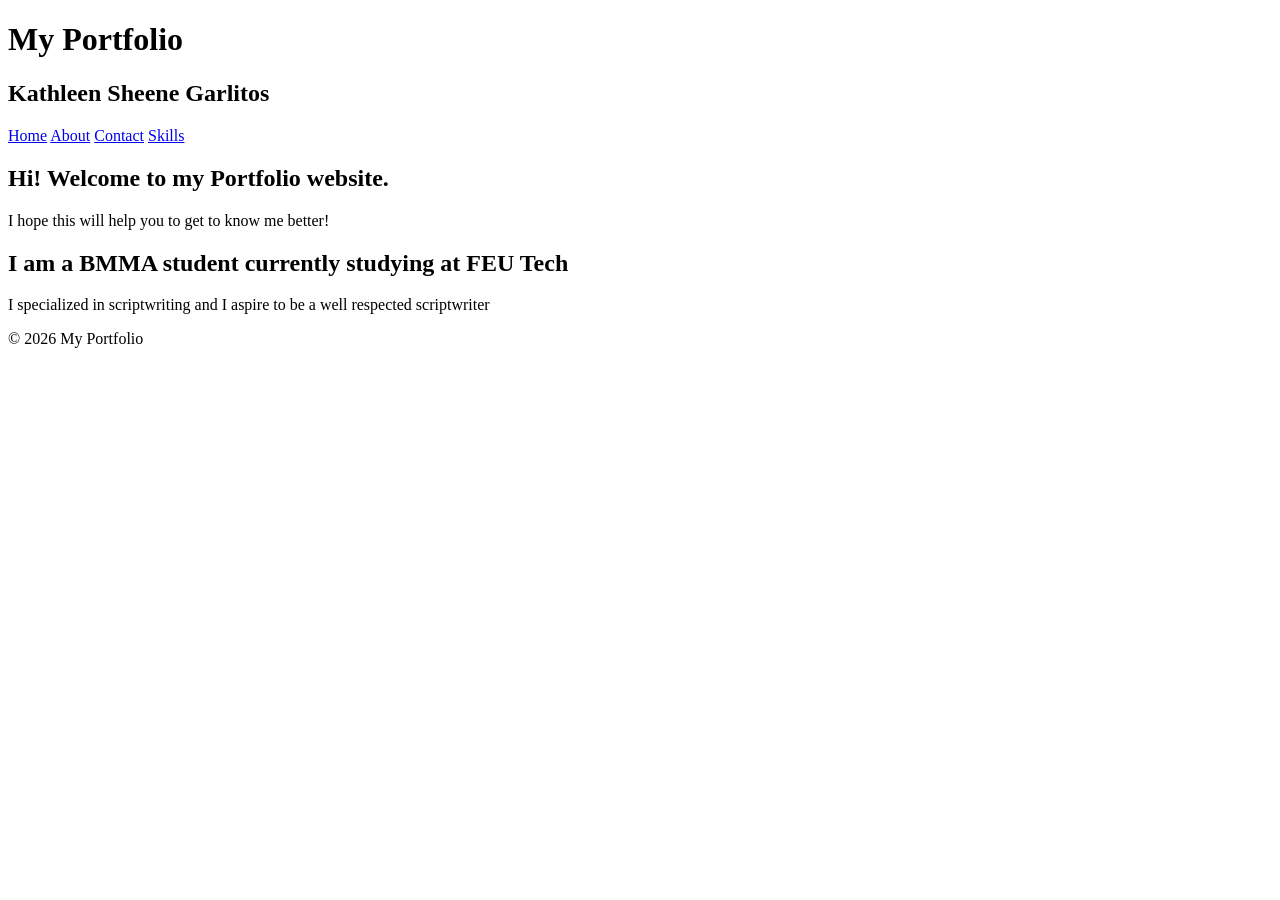
==== index.html @ ef9266a9 "html only" ====
<!DOCTYPE html>
<html lang="en">
<head>
    <meta charset="UTF-8">
    <meta name="viewport" content="width=device-width, initial-scale=1.0">
    <link rel="stylesheet" href="style.css">
    <title>Home</title>
</head>
<body>
    <header>
        <h1>My Portfolio</h1>
        <h2>Kathleen Sheene Garlitos</h2>


        <nav>
            <a href="index.html">Home</a>
            <a href="about.html">About</a>
            <a href="contact.html">Contact</a>
            <a href="skills.html">Skills</a>
        </nav>
    </header>

    <main>
        <section>
            <h2>Hi! Welcome to my Portfolio website.</h2>
            <p>I hope this will help you to get to know me better!</p>
        </section>

        <article>
            <h2>I am a BMMA student currently studying at FEU Tech</h2>
            <p>I specialized in scriptwriting and I aspire to be a well respected scriptwriter</p>
        </article>
    </main>

    <footer>
        <p>&copy; 2026 My Portfolio</p>
    </footer>
</body>
</html>
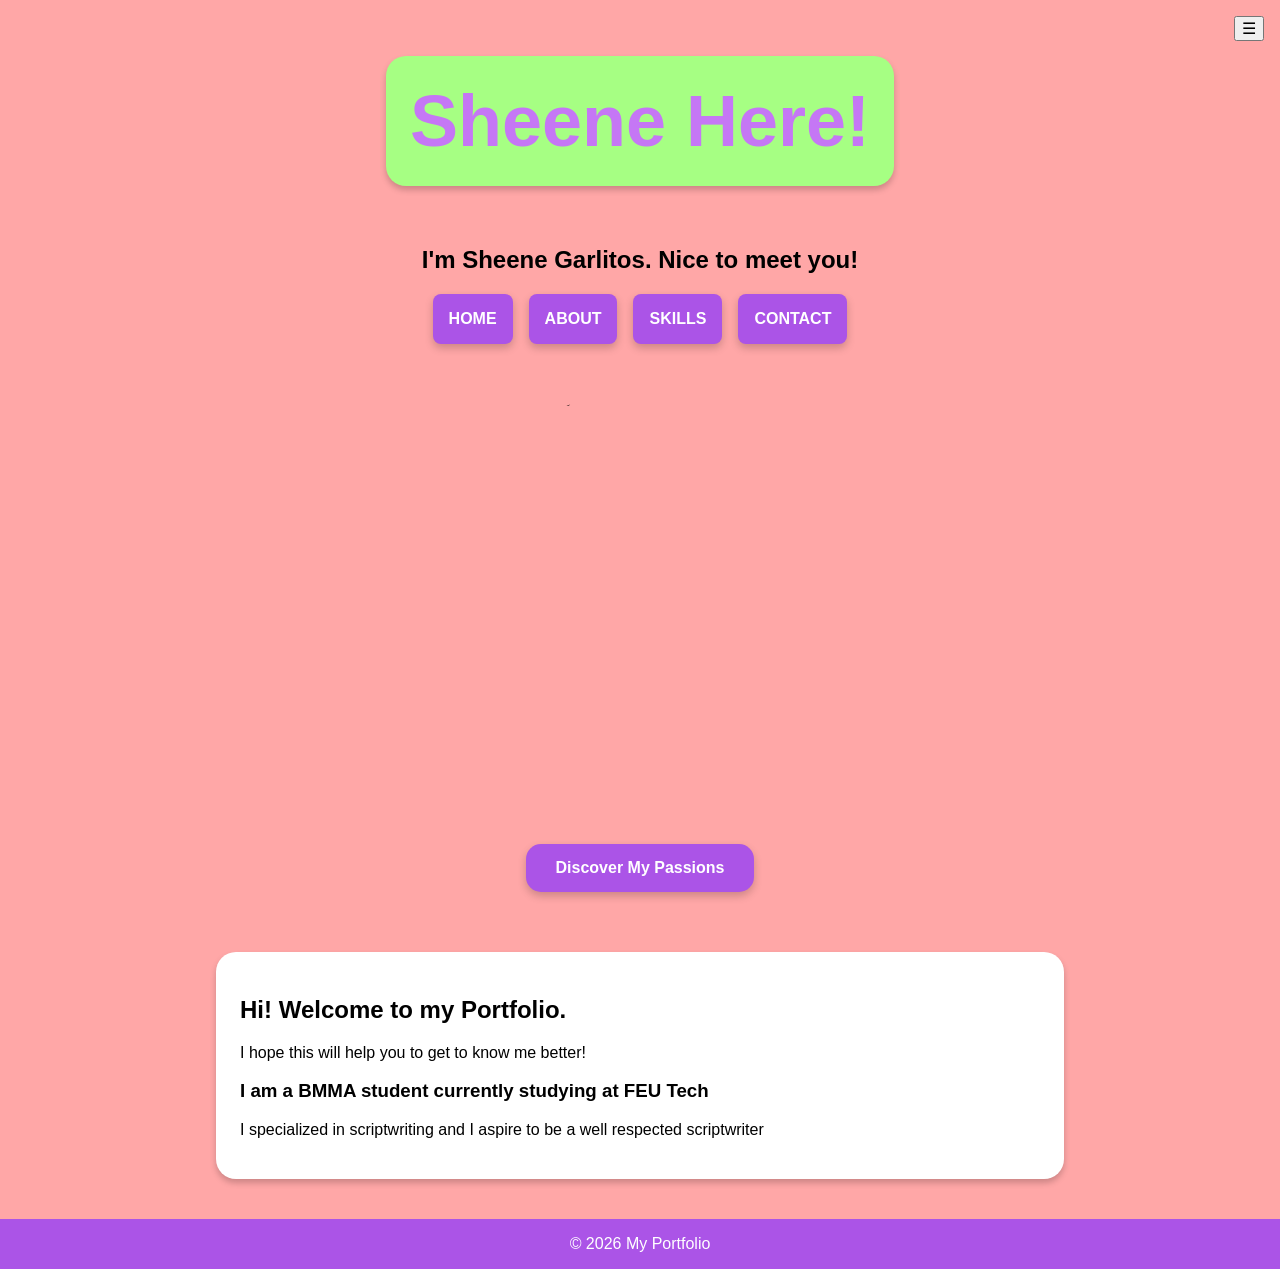
==== commit 2d2c4314: "etoh na may naviagtion toggle na tayuuu" ====
--- a/index.html
+++ b/index.html
@@ -3,37 +3,56 @@
 <head>
     <meta charset="UTF-8">
     <meta name="viewport" content="width=device-width, initial-scale=1.0">
-    <link rel="stylesheet" href="style.css">
-    <title>Home</title>
+    <link rel="stylesheet" href="styles.css">
+    <script src="js/script.js" defer></script>
+    <title>My Webpage</title>
 </head>
 <body>
     <header>
-        <h1>My Portfolio</h1>
-        <h2>Kathleen Sheene Garlitos</h2>
+        <div class="centered-div">
+        <div class="sheene-card">Sheene Here!</div>
+        
+        <h2>I'm <b>Sheene Garlitos</b>. Nice to meet you!</h2>
 
+    <button id="menu-button">☰</button>
 
-        <nav>
-            <a href="index.html">Home</a>
-            <a href="about.html">About</a>
-            <a href="contact.html">Contact</a>
-            <a href="skills.html">Skills</a>
-        </nav>
-    </header>
+    <nav id="main-nav">
+        <a href="index.html">HOME</a>
+        <a href="about.html">ABOUT</a>
+        <a href="skills.html">SKILLS</a>
+        <a href="contact.html">CONTACT</a>
+    </nav>
+    </div>
+</header>
+
+        <img 
+            class="profile-pic"
+            src="sheeka.jpg" 
+            alt="Sheene Garlitos"
+        >
+
+        <a class="button" href="about.html">Discover My Passions</a>
 
     <main>
-        <section>
-            <h2>Hi! Welcome to my Portfolio website.</h2>
+        
+
+        <article class="card">
+            <section>
+            <h2>Hi! Welcome to my Portfolio.</h2>
             <p>I hope this will help you to get to know me better!</p>
-        </section>
-
-        <article>
-            <h2>I am a BMMA student currently studying at FEU Tech</h2>
+            </section>
+            <h3>I am a BMMA student currently studying at FEU Tech</h3>
             <p>I specialized in scriptwriting and I aspire to be a well respected scriptwriter</p>
+            
         </article>
     </main>
+
+    <article class="footer">
 
     <footer>
         <p>&copy; 2026 My Portfolio</p>
     </footer>
+
+    </article>
 </body>
 </html>
--- a/styles.css
+++ b/styles.css
@@ -0,0 +1,177 @@
+:root {
+    --color-background: #ffa7a7;
+    --color-text: #000000;
+    --color-primary: #ab54e7;
+
+    --space-1: 4px;
+    --space-2: 8px;
+    --space-3: 16px;
+    --space-4: 24px;
+    --space-5: 32px;
+    --space-6: 48px;
+
+    --text-small: 13px;
+    --text-body: 16px;
+    --text-subheading: 24px;
+    --text-heading: 48px;
+}
+
+header {
+    position: relative;
+}
+
+#menu-button {
+    position: absolute;
+    top: var(--space-3);
+    right: var(--space-3);
+    z-index: 10;
+}
+
+.profile-pic {
+    object-fit: cover;
+    width: 25rem;
+    height: 25rem;
+    border-radius: 50%;
+    margin: 2rem auto;
+    display: block;
+}
+
+.meet {
+    font-size: var(--text-heading);
+    font-weight: bold;
+    color: #cf6ddc;
+    background-color: #ffffff;
+}
+
+.button {
+    display: block;
+    justify-content: center;
+    flex: none;
+    margin: 20px auto;
+    width: fit-content;
+    padding: 15px 30px;
+    background-color: var(--color-primary);
+    color: white;
+    text-decoration: none;
+    border-radius: 15px;
+    font-weight: bold;
+    box-shadow: 0 4px 8px rgba(0, 0, 0, 0.2);
+}
+
+.button:hover {
+    background-color: #8d35c5;
+}
+
+.button:focus {
+    outline: 3px solid white;
+    outline-offset: 3px;
+}
+
+footer {
+    display: flex;
+    justify-content: center;
+    background-color: var(--color-primary);
+    color: white;
+    text-decoration: none;
+    margin-top: auto;
+    flex direction: column;
+    width: 100%;
+    
+}
+
+.sheene-card {
+    display: flex;
+    color: #c577f5;
+    justify-content: center;
+    font-size: 72px;
+    font-weight: bold;
+    background-color: rgb(166, 255, 131);
+    max-width: 800px;
+    margin: 40px auto;
+    padding: var(--space-4);
+    border-radius: 20px;
+    box-shadow: 0px 4px 6px rgba(0, 0, 0, 0.2);
+}
+
+.card {
+    background-color: white;
+    max-width: 800px;
+    margin: 40px auto;
+    padding: var(--space-4);
+    border-radius: 20px;
+    box-shadow: 0px 4px 6px rgba(0, 0, 0, 0.2);
+}
+
+.centered-div {
+    display: flex;
+    flex-direction: column;
+    align-items: center;
+    justify-content: center;
+    padding: var(--space-3);
+}
+
+nav {
+    display: flex;
+    justify-content: center;
+    gap: var(--space-3);
+}
+
+#main-nav.is-hidden {
+    display: none;
+}
+
+nav a {
+    display: inline-block;
+    padding: var(--space-3);
+    background-color: var(--color-primary);
+    color: white;
+    text-decoration: none;
+    border-radius: 8px;
+    font-weight: bold;
+    box-shadow: 0 4px 8px rgba(0, 0, 0, 0.2);
+}
+
+nav a:focus {
+    outline: 3px solid white;
+    outline-offset: 3px;
+}
+
+nav a:hover {
+   background-color: #8d35c5;
+}
+
+
+body, html {
+    margin: 0;
+    padding: 0;
+    width: 100%;
+    overflow-x: hidden;
+}
+
+html, body {
+    min-width: 400px;
+    min-height: 100%;
+}
+body, input, button {
+    font-size: var(--text-body);
+    font-family: Arial, sans-serif, Noto Color Emoji;
+    color: var(--color-text);
+}
+body {
+    background: var(--color-background);
+    display: flex;
+    flex-direction: column;
+    min-height: 100vh;
+}
+
+main {
+    flex: 1;
+}
+
+.top-section {
+    display: flex;
+    justify-content: space-between;
+    align-items: center;
+    gap: 50px;
+    padding: 25px;
+}
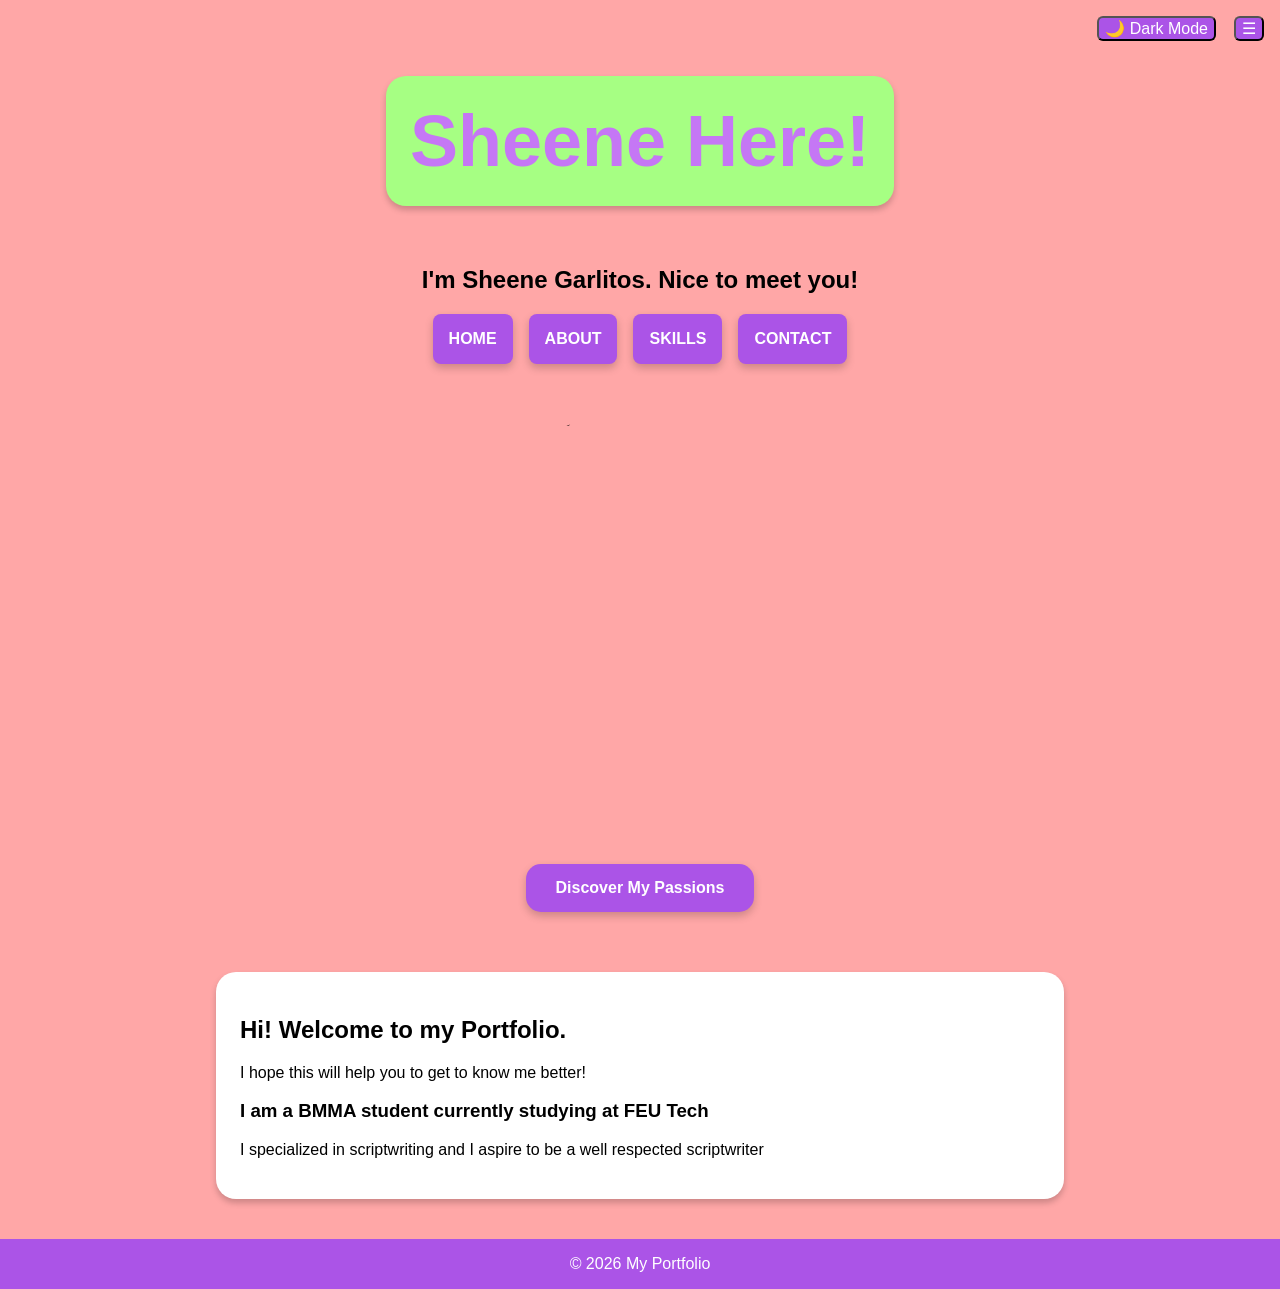
==== commit 5d5e7445: "may dark mode na tayuuuu hehe" ====
--- a/index.html
+++ b/index.html
@@ -15,7 +15,7 @@
         <h2>I'm <b>Sheene Garlitos</b>. Nice to meet you!</h2>
 
     <button id="menu-button">☰</button>
-
+    <button id="theme-button" type="button">🌙 Dark Mode</button>
     <nav id="main-nav">
         <a href="index.html">HOME</a>
         <a href="about.html">ABOUT</a>
--- a/styles.css
+++ b/styles.css
@@ -18,6 +18,7 @@
 
 header {
     position: relative;
+    padding-top: 20px;
 }
 
 #menu-button {
@@ -82,7 +83,9 @@
 .sheene-card {
     display: flex;
     color: #c577f5;
-    justify-content: center;
+    align-items: center;
+    justify-content: center;
+    text-align: center;
     font-size: 72px;
     font-weight: bold;
     background-color: rgb(166, 255, 131);
@@ -140,6 +143,40 @@
    background-color: #8d35c5;
 }
 
+#theme-button {
+    position: absolute;
+    top: var(--space-3);
+    right: 64px;
+    z-index: 10;
+}
+
+#menu-button,
+#theme-button {
+    background-color: var(--color-primary);
+    color: white;
+    border-radius: 6px;
+}
+
+#menu-button:hover,
+#theme-button:hover {
+    background-color: #8d35c5;
+}
+
+body.dark-mode {
+    --color-background:  #a13054;
+    --color-text: #f5f5f5;
+    --color-primary: #7040a8;
+}
+
+body.dark-mode .card {
+    background-color: #2d2d2d;
+    color: #f5f5f5;
+}
+
+body.dark-mode .sheene-card {
+    background-color: #4f8f45;
+    color: #f5f5f5;
+}
 
 body, html {
     margin: 0;
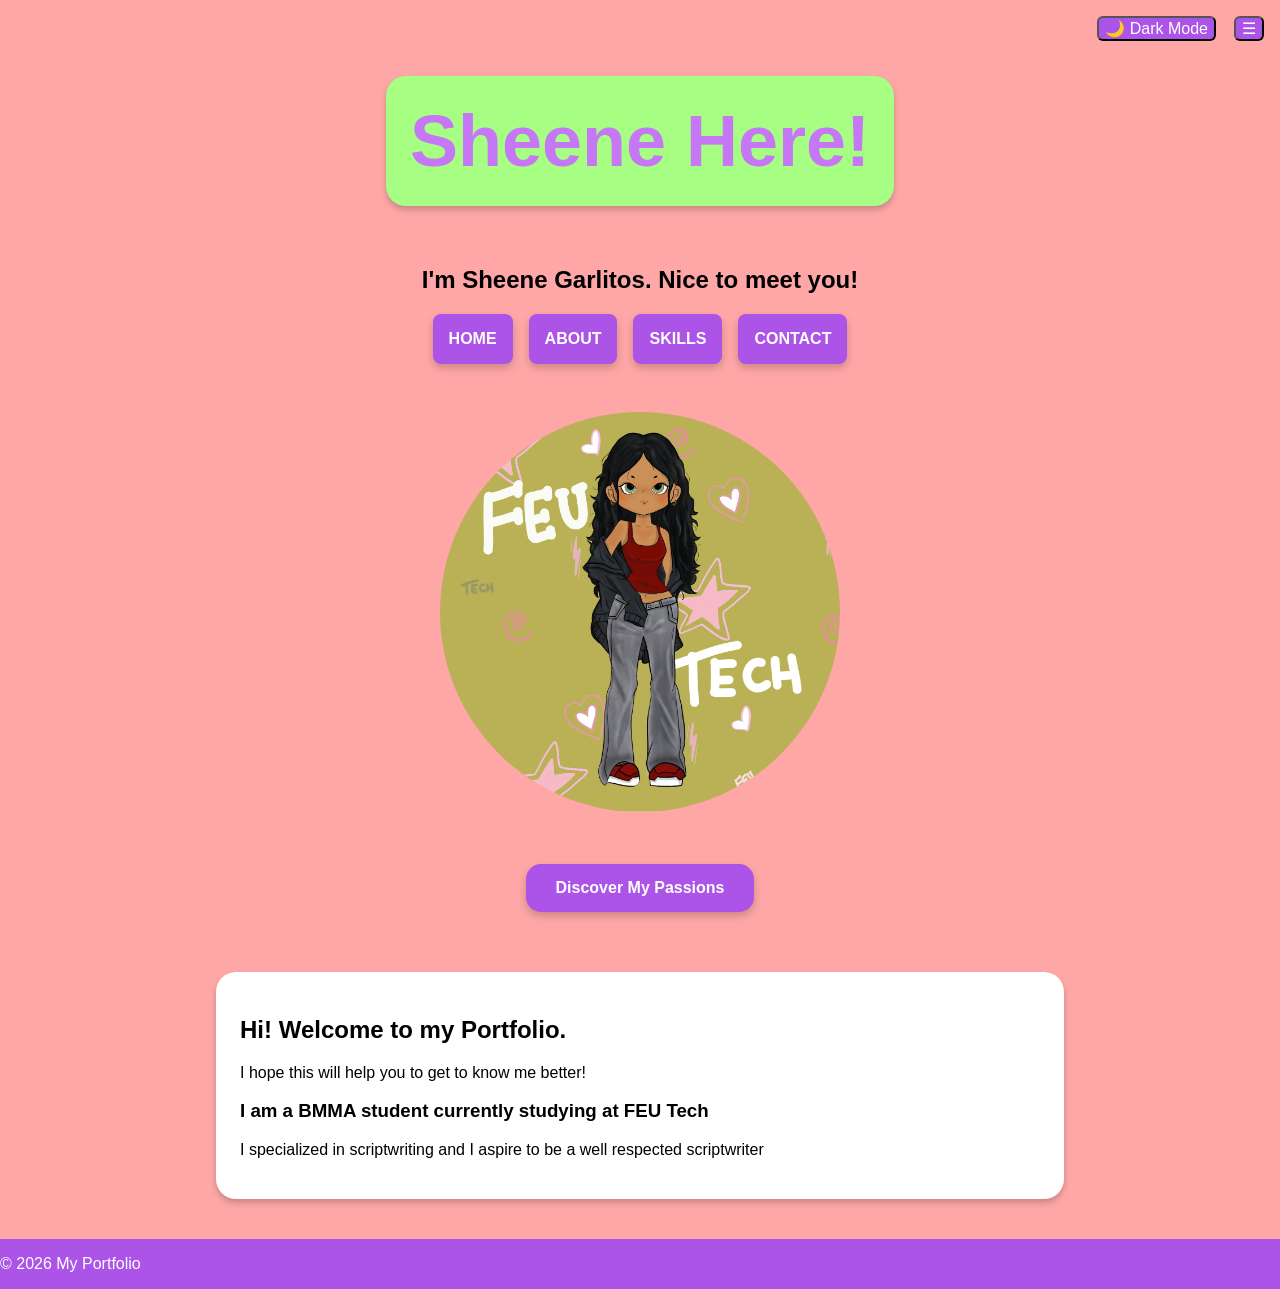
==== commit e5f12368: "step 1 done" ====
--- a/index.html
+++ b/index.html
@@ -3,6 +3,8 @@
 <head>
     <meta charset="UTF-8">
     <meta name="viewport" content="width=device-width, initial-scale=1.0">
+
+    <script src="js/theme-init.js"></script>
     <link rel="stylesheet" href="styles.css">
     <script src="js/script.js" defer></script>
     <title>My Webpage</title>
--- a/styles.css
+++ b/styles.css
@@ -46,8 +46,6 @@
 
 .button {
     display: block;
-    justify-content: center;
-    flex: none;
     margin: 20px auto;
     width: fit-content;
     padding: 15px 30px;
@@ -71,21 +69,19 @@
 footer {
     display: flex;
     justify-content: center;
-    background-color: var(--color-primary);
-    color: white;
-    text-decoration: none;
+    flex-direction: column;
+    background-color: var(--color-primary);
+    color: white;
     margin-top: auto;
-    flex direction: column;
     width: 100%;
-    
 }
 
 .sheene-card {
     display: flex;
-    color: #c577f5;
     align-items: center;
     justify-content: center;
     text-align: center;
+    color: #c577f5;
     font-size: 72px;
     font-weight: bold;
     background-color: rgb(166, 255, 131);
@@ -140,7 +136,49 @@
 }
 
 nav a:hover {
-   background-color: #8d35c5;
+    background-color: #8d35c5;
+}
+
+#skills-container {
+    display: grid;
+    grid-template-columns: repeat(2, minmax(0, 1fr));
+    gap: var(--space-4);
+}
+
+.skill-column {
+    padding: var(--space-3);
+    background-color: #a6ff83;
+    color: black;
+    border-radius: 12px;
+}
+
+.skill-column h3 {
+    text-align: center;
+    color: var(--color-text);
+}
+
+.skill-column p {
+    text-align: center;
+}
+
+html.dark-mode {
+    --color-background: #a13054;
+    --color-text: #f5f5f5;
+    --color-primary: #7040a8;
+}
+
+html.dark-mode .skill-column {
+    background-color: #49304f;
+}
+
+html.dark-mode .card {
+    background-color: #2d2d2d;
+    color: #f5f5f5;
+}
+
+html.dark-mode .sheene-card {
+    background-color: #4f8f45;
+    color: #f5f5f5;
 }
 
 #theme-button {
@@ -162,38 +200,28 @@
     background-color: #8d35c5;
 }
 
-body.dark-mode {
-    --color-background:  #a13054;
-    --color-text: #f5f5f5;
-    --color-primary: #7040a8;
-}
-
-body.dark-mode .card {
-    background-color: #2d2d2d;
-    color: #f5f5f5;
-}
-
-body.dark-mode .sheene-card {
-    background-color: #4f8f45;
-    color: #f5f5f5;
-}
-
-body, html {
+body,
+html {
     margin: 0;
     padding: 0;
     width: 100%;
     overflow-x: hidden;
 }
 
-html, body {
+html,
+body {
     min-width: 400px;
     min-height: 100%;
 }
-body, input, button {
+
+body,
+input,
+button {
     font-size: var(--text-body);
-    font-family: Arial, sans-serif, Noto Color Emoji;
+    font-family: Arial, sans-serif, "Noto Color Emoji";
     color: var(--color-text);
 }
+
 body {
     background: var(--color-background);
     display: flex;
@@ -211,4 +239,71 @@
     align-items: center;
     gap: 50px;
     padding: 25px;
+}
+
+.skills-card {
+    background-color: var(--color-primary);
+    color: white;
+}
+
+.skills-card h2 {
+    color: white;
+    text-align: center;
+}
+
+#contact-form {
+    display: flex;
+    flex-direction: column;
+    gap: var(--space-2);
+}
+
+#contact-form input,
+#contact-form textarea {
+    padding: var(--space-2);
+    border: 1px solid #999;
+    border-radius: 6px;
+}
+
+#contact-form textarea {
+    min-height: 120px;
+    resize: vertical;
+}
+
+#contact-form button {
+    padding: var(--space-2);
+    background-color: var(--color-primary);
+    color: white;
+    border: none;
+    border-radius: 6px;
+    cursor: pointer;
+}
+
+.error-message {
+    color: #c00000;
+    margin: 0;
+}
+
+#success-message {
+    color: green;
+    margin: 0;
+}
+
+@media (max-width: 600px) {
+    #skills-container {
+        grid-template-columns: 1fr;
+    }
+}
+
+html.dark-mode .skill-column,
+html.dark-mode .skill-column h3,
+html.dark-mode .skill-column p {
+    color: white;
+}
+
+html.dark-mode .card:has(#skills-container) {
+    background-color: #49304f;
+}
+
+html.dark-mode #skills-container .skill-column {
+    background-color: #4f8f45;
 }
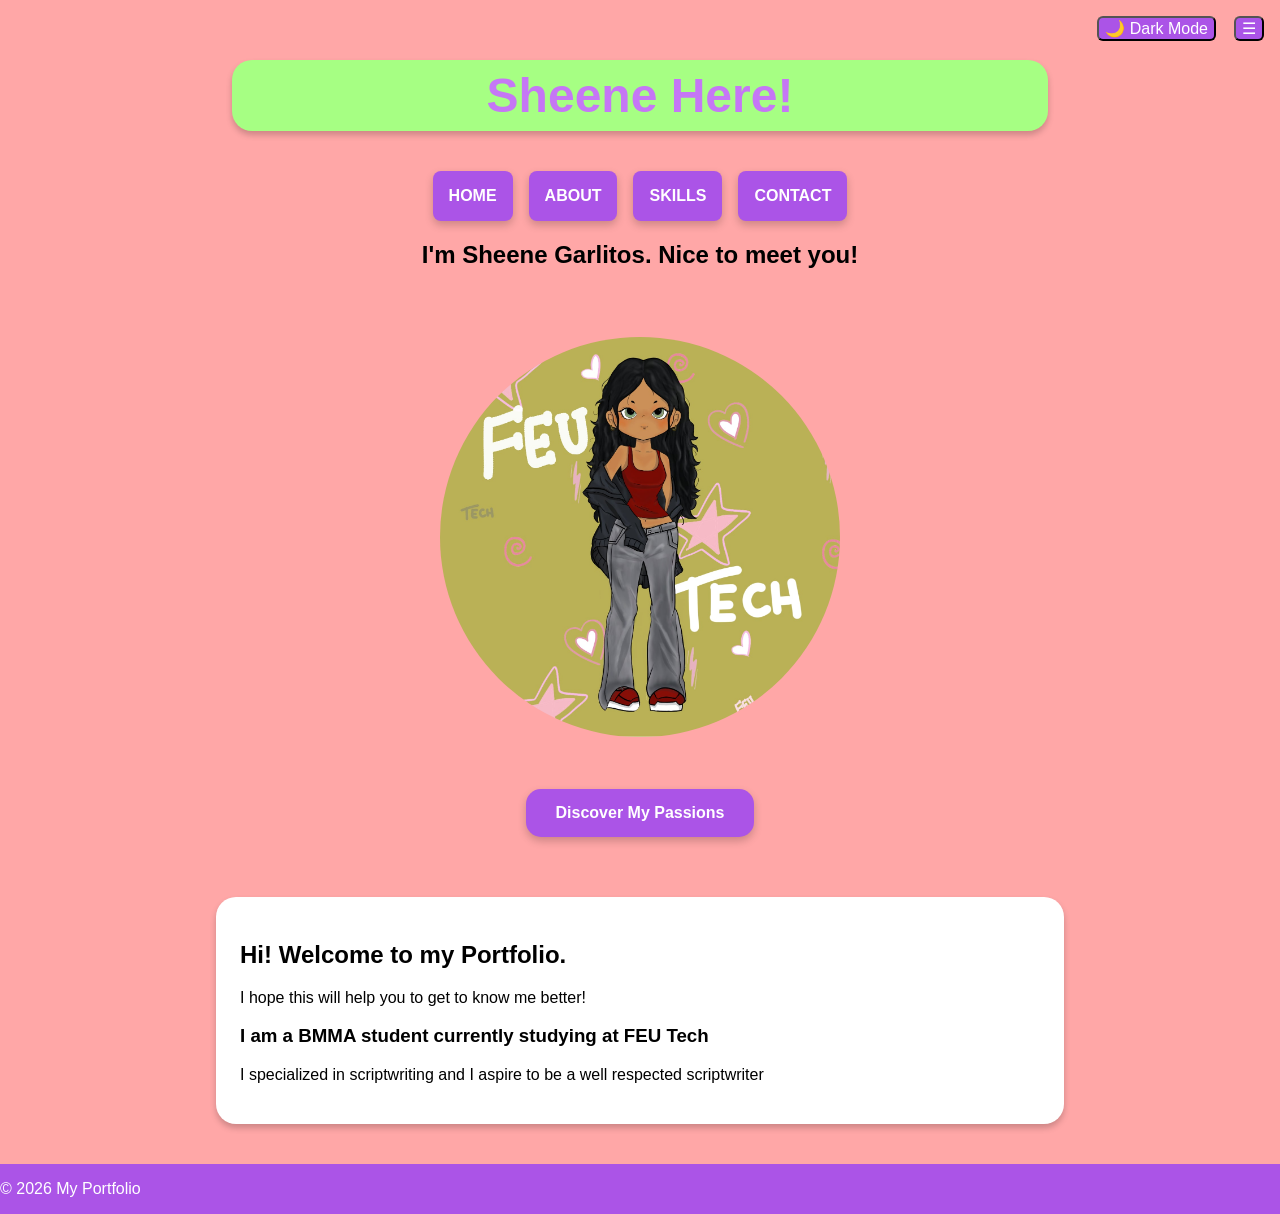
==== commit e07d277d: "Add README and screenshots and other updates" ====
--- a/index.html
+++ b/index.html
@@ -3,18 +3,15 @@
 <head>
     <meta charset="UTF-8">
     <meta name="viewport" content="width=device-width, initial-scale=1.0">
-
     <script src="js/theme-init.js"></script>
     <link rel="stylesheet" href="styles.css">
     <script src="js/script.js" defer></script>
-    <title>My Webpage</title>
+    <title>Sheene Garlitos | Portfolio</title>
 </head>
 <body>
     <header>
         <div class="centered-div">
         <div class="sheene-card">Sheene Here!</div>
-        
-        <h2>I'm <b>Sheene Garlitos</b>. Nice to meet you!</h2>
 
     <button id="menu-button">☰</button>
     <button id="theme-button" type="button">🌙 Dark Mode</button>
@@ -24,6 +21,9 @@
         <a href="skills.html">SKILLS</a>
         <a href="contact.html">CONTACT</a>
     </nav>
+
+    <h2>I'm <b>Sheene Garlitos</b>. Nice to meet you!</h2>
+
     </div>
 </header>
 
--- a/styles.css
+++ b/styles.css
@@ -30,8 +30,8 @@
 
 .profile-pic {
     object-fit: cover;
-    width: 25rem;
-    height: 25rem;
+    width: min(25rem, 90vw);
+height: min(25rem, 90vw);
     border-radius: 50%;
     margin: 2rem auto;
     display: block;
@@ -82,14 +82,16 @@
     justify-content: center;
     text-align: center;
     color: #c577f5;
-    font-size: 72px;
+    font-size: clamp(2rem, 12vw, 3rem);
     font-weight: bold;
     background-color: rgb(166, 255, 131);
+    width: calc(100% - 2rem);
     max-width: 800px;
     margin: 40px auto;
-    padding: var(--space-4);
+    padding: var(--space-2);
     border-radius: 20px;
     box-shadow: 0px 4px 6px rgba(0, 0, 0, 0.2);
+    box-s
 }
 
 .card {
@@ -106,13 +108,17 @@
     flex-direction: column;
     align-items: center;
     justify-content: center;
-    padding: var(--space-3);
+    padding: 0 var(--space-3) var(--space-3);
 }
 
 nav {
     display: flex;
+    flex-wrap: wrap;
     justify-content: center;
     gap: var(--space-3);
+    width: 100%;
+    max-width: 100%;
+    box-sizing: border-box;
 }
 
 #main-nav.is-hidden {
@@ -210,7 +216,6 @@
 
 html,
 body {
-    min-width: 400px;
     min-height: 100%;
 }
 
@@ -292,6 +297,14 @@
     #skills-container {
         grid-template-columns: 1fr;
     }
+
+    nav {
+    gap: var(--space-2);
+}
+
+nav a {
+    padding: var(--space-2);
+}
 }
 
 html.dark-mode .skill-column,
@@ -306,4 +319,10 @@
 
 html.dark-mode #skills-container .skill-column {
     background-color: #4f8f45;
+}
+
+html.dark-mode #contact-form input,
+html.dark-mode #contact-form textarea {
+    color: #000;
+    background-color: #fff;
 }
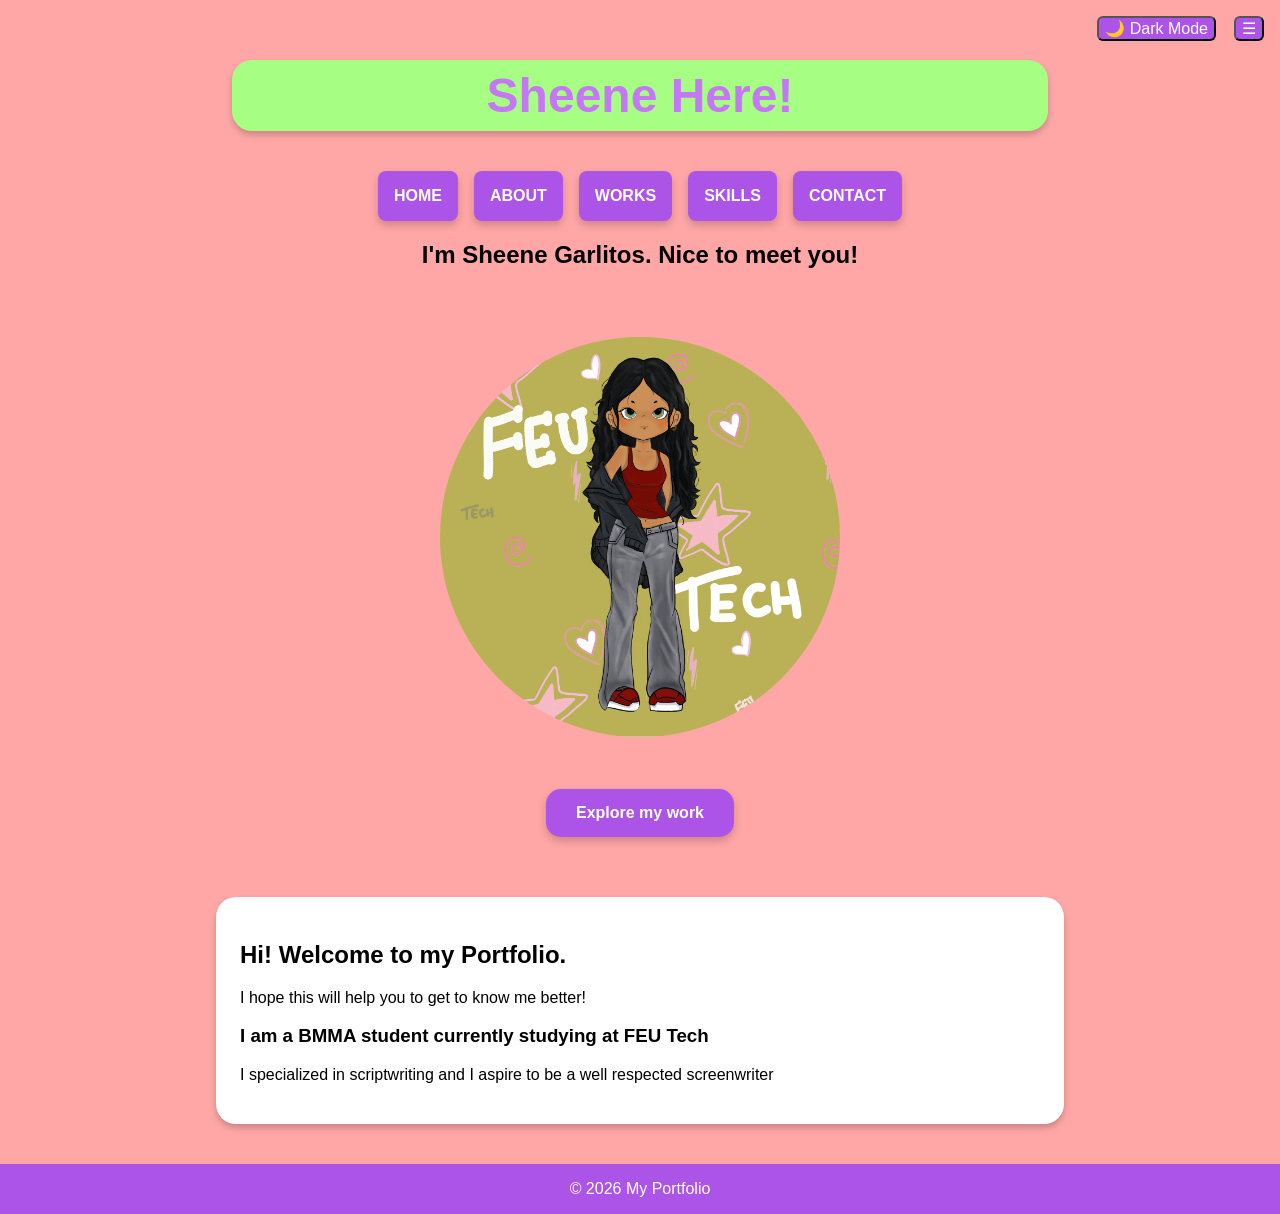
==== commit 825b1558: "Finalize portfolio" ====
--- a/index.html
+++ b/index.html
@@ -4,7 +4,7 @@
     <meta charset="UTF-8">
     <meta name="viewport" content="width=device-width, initial-scale=1.0">
     <script src="js/theme-init.js"></script>
-    <link rel="stylesheet" href="styles.css">
+    <link rel="stylesheet" href="styles.css?v=4">
     <script src="js/script.js" defer></script>
     <title>Sheene Garlitos | Portfolio</title>
 </head>
@@ -15,12 +15,13 @@
 
     <button id="menu-button">☰</button>
     <button id="theme-button" type="button">🌙 Dark Mode</button>
-    <nav id="main-nav">
-        <a href="index.html">HOME</a>
-        <a href="about.html">ABOUT</a>
-        <a href="skills.html">SKILLS</a>
-        <a href="contact.html">CONTACT</a>
-    </nav>
+        <nav id="main-nav">
+            <a href="index.html">HOME</a>
+            <a href="about.html">ABOUT</a>
+            <a href="works.html?v=3">WORKS</a>
+            <a href="skills.html">SKILLS</a>
+            <a href="contact.html">CONTACT</a>
+        </nav>
 
     <h2>I'm <b>Sheene Garlitos</b>. Nice to meet you!</h2>
 
@@ -33,7 +34,7 @@
             alt="Sheene Garlitos"
         >
 
-        <a class="button" href="about.html">Discover My Passions</a>
+        <a class="button" href="works.html">Explore my work</a>
 
     <main>
         
@@ -44,7 +45,7 @@
             <p>I hope this will help you to get to know me better!</p>
             </section>
             <h3>I am a BMMA student currently studying at FEU Tech</h3>
-            <p>I specialized in scriptwriting and I aspire to be a well respected scriptwriter</p>
+            <p>I specialized in scriptwriting and I aspire to be a well respected screenwriter</p>
             
         </article>
     </main>
--- a/styles.css
+++ b/styles.css
@@ -2,6 +2,8 @@
     --color-background: #ffa7a7;
     --color-text: #000000;
     --color-primary: #ab54e7;
+    --color-light-green: #a6ff83;
+    --color-dark-purple: #7040a8;
 
     --space-1: 4px;
     --space-2: 8px;
@@ -16,49 +18,147 @@
     --text-heading: 48px;
 }
 
+html,
+body {
+    width: 100%;
+    min-height: 100%;
+    margin: 0;
+    padding: 0;
+    overflow-x: hidden;
+}
+
+body,
+input,
+button {
+    color: var(--color-text);
+    font-family: Arial, sans-serif, "Noto Color Emoji";
+    font-size: var(--text-body);
+}
+
+body {
+    display: flex;
+    min-height: 100vh;
+    flex-direction: column;
+    background: var(--color-background);
+}
+
+main {
+    flex: 1;
+}
+
 header {
     position: relative;
     padding-top: 20px;
 }
 
-#menu-button {
+.centered-div {
+    display: flex;
+    flex-direction: column;
+    align-items: center;
+    justify-content: center;
+    padding: 0 var(--space-3) var(--space-3);
+}
+
+.sheene-card {
+    display: flex;
+    width: calc(100% - 2rem);
+    max-width: 800px;
+    align-items: center;
+    justify-content: center;
+    margin: 40px auto;
+    padding: var(--space-2);
+    border-radius: 20px;
+    background-color: var(--color-light-green);
+    box-shadow: 0 4px 6px rgba(0, 0, 0, 0.2);
+    color: #c577f5;
+    font-size: clamp(2rem, 12vw, 3rem);
+    font-weight: bold;
+    text-align: center;
+}
+
+#menu-button,
+#theme-button {
     position: absolute;
     top: var(--space-3);
+    z-index: 10;
+    border-radius: 6px;
+    background-color: var(--color-primary);
+    color: white;
+}
+
+#menu-button {
     right: var(--space-3);
-    z-index: 10;
+}
+
+#theme-button {
+    right: 64px;
+}
+
+nav {
+    display: flex;
+    width: 100%;
+    max-width: 100%;
+    flex-wrap: wrap;
+    justify-content: center;
+    gap: var(--space-3);
+    box-sizing: border-box;
+}
+
+#main-nav.is-hidden {
+    display: none;
+}
+
+nav a {
+    display: inline-block;
+    padding: var(--space-3);
+    border-radius: 8px;
+    background-color: var(--color-primary);
+    box-shadow: 0 4px 8px rgba(0, 0, 0, 0.2);
+    color: white;
+    font-weight: bold;
+    text-decoration: none;
+}
+
+#menu-button:hover,
+#theme-button:hover,
+nav a:hover,
+.button:hover,
+.category-button:hover {
+    background-color: #8d35c5;
+}
+
+nav a:focus {
+    outline: 3px solid white;
+    outline-offset: 3px;
 }
 
 .profile-pic {
+    display: block;
+    width: min(25rem, 90vw);
+    height: min(25rem, 90vw);
+    margin: 2rem auto;
+    border-radius: 50%;
     object-fit: cover;
-    width: min(25rem, 90vw);
-height: min(25rem, 90vw);
-    border-radius: 50%;
-    margin: 2rem auto;
-    display: block;
 }
 
 .meet {
+    background-color: white;
+    color: #cf6ddc;
     font-size: var(--text-heading);
     font-weight: bold;
-    color: #cf6ddc;
-    background-color: #ffffff;
 }
 
 .button {
     display: block;
+    width: fit-content;
     margin: 20px auto;
-    width: fit-content;
     padding: 15px 30px;
-    background-color: var(--color-primary);
-    color: white;
+    border-radius: 15px;
+    background-color: var(--color-primary);
+    box-shadow: 0 4px 8px rgba(0, 0, 0, 0.2);
+    color: white;
+    font-weight: bold;
     text-decoration: none;
-    border-radius: 15px;
-    font-weight: bold;
-    box-shadow: 0 4px 8px rgba(0, 0, 0, 0.2);
-}
-
-.button:hover {
-    background-color: #8d35c5;
 }
 
 .button:focus {
@@ -66,83 +166,31 @@
     outline-offset: 3px;
 }
 
-footer {
-    display: flex;
-    justify-content: center;
-    flex-direction: column;
-    background-color: var(--color-primary);
-    color: white;
-    margin-top: auto;
-    width: 100%;
-}
-
-.sheene-card {
-    display: flex;
-    align-items: center;
-    justify-content: center;
-    text-align: center;
-    color: #c577f5;
-    font-size: clamp(2rem, 12vw, 3rem);
-    font-weight: bold;
-    background-color: rgb(166, 255, 131);
-    width: calc(100% - 2rem);
-    max-width: 800px;
-    margin: 40px auto;
-    padding: var(--space-2);
-    border-radius: 20px;
-    box-shadow: 0px 4px 6px rgba(0, 0, 0, 0.2);
-    box-s
-}
-
 .card {
-    background-color: white;
     max-width: 800px;
     margin: 40px auto;
     padding: var(--space-4);
     border-radius: 20px;
-    box-shadow: 0px 4px 6px rgba(0, 0, 0, 0.2);
-}
-
-.centered-div {
-    display: flex;
-    flex-direction: column;
+    background-color: white;
+    box-shadow: 0 4px 6px rgba(0, 0, 0, 0.2);
+}
+
+.top-section {
+    display: flex;
     align-items: center;
-    justify-content: center;
-    padding: 0 var(--space-3) var(--space-3);
-}
-
-nav {
-    display: flex;
-    flex-wrap: wrap;
-    justify-content: center;
-    gap: var(--space-3);
-    width: 100%;
-    max-width: 100%;
-    box-sizing: border-box;
-}
-
-#main-nav.is-hidden {
-    display: none;
-}
-
-nav a {
-    display: inline-block;
-    padding: var(--space-3);
-    background-color: var(--color-primary);
-    color: white;
-    text-decoration: none;
-    border-radius: 8px;
-    font-weight: bold;
-    box-shadow: 0 4px 8px rgba(0, 0, 0, 0.2);
-}
-
-nav a:focus {
-    outline: 3px solid white;
-    outline-offset: 3px;
-}
-
-nav a:hover {
-    background-color: #8d35c5;
+    justify-content: space-between;
+    gap: 50px;
+    padding: 25px;
+}
+
+.skills-card {
+    background-color: var(--color-primary);
+    color: white;
+}
+
+.skills-card h2 {
+    color: white;
+    text-align: center;
 }
 
 #skills-container {
@@ -153,107 +201,18 @@
 
 .skill-column {
     padding: var(--space-3);
-    background-color: #a6ff83;
+    border-radius: 12px;
+    background-color: var(--color-light-green);
     color: black;
-    border-radius: 12px;
-}
-
-.skill-column h3 {
-    text-align: center;
-    color: var(--color-text);
-}
-
+}
+
+.skill-column h3,
 .skill-column p {
     text-align: center;
 }
 
-html.dark-mode {
-    --color-background: #a13054;
-    --color-text: #f5f5f5;
-    --color-primary: #7040a8;
-}
-
-html.dark-mode .skill-column {
-    background-color: #49304f;
-}
-
-html.dark-mode .card {
-    background-color: #2d2d2d;
-    color: #f5f5f5;
-}
-
-html.dark-mode .sheene-card {
-    background-color: #4f8f45;
-    color: #f5f5f5;
-}
-
-#theme-button {
-    position: absolute;
-    top: var(--space-3);
-    right: 64px;
-    z-index: 10;
-}
-
-#menu-button,
-#theme-button {
-    background-color: var(--color-primary);
-    color: white;
-    border-radius: 6px;
-}
-
-#menu-button:hover,
-#theme-button:hover {
-    background-color: #8d35c5;
-}
-
-body,
-html {
-    margin: 0;
-    padding: 0;
-    width: 100%;
-    overflow-x: hidden;
-}
-
-html,
-body {
-    min-height: 100%;
-}
-
-body,
-input,
-button {
-    font-size: var(--text-body);
-    font-family: Arial, sans-serif, "Noto Color Emoji";
+.skill-column h3 {
     color: var(--color-text);
-}
-
-body {
-    background: var(--color-background);
-    display: flex;
-    flex-direction: column;
-    min-height: 100vh;
-}
-
-main {
-    flex: 1;
-}
-
-.top-section {
-    display: flex;
-    justify-content: space-between;
-    align-items: center;
-    gap: 50px;
-    padding: 25px;
-}
-
-.skills-card {
-    background-color: var(--color-primary);
-    color: white;
-}
-
-.skills-card h2 {
-    color: white;
-    text-align: center;
 }
 
 #contact-form {
@@ -276,53 +235,269 @@
 
 #contact-form button {
     padding: var(--space-2);
-    background-color: var(--color-primary);
-    color: white;
     border: none;
     border-radius: 6px;
+    background-color: var(--color-primary);
+    color: white;
     cursor: pointer;
 }
 
 .error-message {
+    margin: 0;
     color: #c00000;
+}
+
+#success-message {
     margin: 0;
-}
-
-#success-message {
     color: green;
-    margin: 0;
-}
-
-@media (max-width: 600px) {
+}
+
+footer {
+    display: flex;
+    width: 100%;
+    align-items: center;
+    justify-content: center;
+    margin-top: auto;
+    background-color: var(--color-primary);
+    color: white;
+    text-align: center;
+}
+
+footer p {
+    width: 100%;
+    margin: var(--space-3);
+}
+
+.portfolio-layout {
+    display: grid;
+    width: 100%;
+    max-width: 1200px;
+    grid-template-columns: minmax(180px, 250px) minmax(0, 1fr);
+    gap: var(--space-5);
+    box-sizing: border-box;
+    margin: var(--space-5) auto;
+    padding: 0 var(--space-3);
+}
+
+.category-list {
+    position: sticky;
+    top: 20px;
+    display: flex;
+    min-width: 0;
+    flex-direction: column;
+    align-self: start;
+    gap: var(--space-3);
+    padding-right: var(--space-4);
+    border-right: 2px solid var(--color-primary);
+}
+
+.category-button {
+    width: 100%;
+    box-sizing: border-box;
+    padding: var(--space-3);
+    border: none;
+    border-radius: 10px;
+    background-color: var(--color-primary);
+    color: white;
+    font: inherit;
+    font-weight: bold;
+    cursor: pointer;
+}
+
+.category-button:focus-visible {
+    outline: 3px solid var(--color-text);
+    outline-offset: 3px;
+}
+
+.work-display {
+    min-width: 0;
+    padding: 0;
+    background: transparent;
+    color: var(--color-text);
+}
+
+.work-display[hidden] {
+    display: none;
+}
+
+.category-description {
+    margin: 0 0 var(--space-4);
+    padding: var(--space-3);
+    border-radius: 10px;
+    background-color: var(--color-light-green);
+    color: var(--color-dark-purple);
+    font-size: var(--text-body);
+    font-weight: bold;
+    text-align: center;
+}
+
+.default-work-image {
+    display: block;
+    width: min(100%, 500px);
+    max-height: 500px;
+    margin: 0 auto;
+    border-radius: 12px;
+    object-fit: contain;
+}
+
+.artwork-grid {
+    display: grid;
+    grid-template-columns: repeat(auto-fit, minmax(min(180px, 100%), 1fr));
+    gap: var(--space-4);
+}
+
+.artwork-grid img,
+.artwork-grid video {
+    display: block;
+    width: 100%;
+    max-height: 400px;
+    border-radius: 12px;
+    object-fit: contain;
+}
+
+.digital-grid,
+.written-grid {
+    grid-template-columns: repeat(2, minmax(0, 1fr));
+}
+
+.wide-story {
+    grid-column: 1 / -1;
+}
+
+.films-grid {
+    grid-template-columns: 1fr;
+}
+
+.centered-film {
+    justify-self: center;
+}
+
+.about-card {
+    display: flex;
+    align-items: center;
+    gap: var(--space-5);
+}
+
+.about-pic {
+    width: min(35%, 280px);
+    aspect-ratio: 1;
+    flex-shrink: 0;
+    border-radius: 50%;
+    object-fit: cover;
+}
+
+.about-intro {
+    flex: 1;
+}
+
+html.dark-mode {
+    --color-background: #a13054;
+    --color-text: #f5f5f5;
+    --color-primary: #7040a8;
+}
+
+html.dark-mode .card {
+    background-color: #2d2d2d;
+    color: #f5f5f5;
+}
+
+html.dark-mode .sheene-card {
+    background-color: var(--color-light-green);
+    color: var(--color-dark-purple);
+}
+
+html.dark-mode .skill-column {
+    background-color: #4f8f45;
+    color: white;
+}
+
+html.dark-mode .skill-column h3,
+html.dark-mode .skill-column p {
+    color: white;
+}
+
+html.dark-mode .card:has(#skills-container) {
+    background-color: #49304f;
+}
+
+html.dark-mode #contact-form input,
+html.dark-mode #contact-form textarea {
+    background-color: white;
+    color: black;
+}
+
+@media (max-width: 650px) {
     #skills-container {
         grid-template-columns: 1fr;
     }
 
     nav {
-    gap: var(--space-2);
-}
-
-nav a {
-    padding: var(--space-2);
-}
-}
-
-html.dark-mode .skill-column,
-html.dark-mode .skill-column h3,
-html.dark-mode .skill-column p {
-    color: white;
-}
-
-html.dark-mode .card:has(#skills-container) {
-    background-color: #49304f;
-}
-
-html.dark-mode #skills-container .skill-column {
-    background-color: #4f8f45;
-}
-
-html.dark-mode #contact-form input,
-html.dark-mode #contact-form textarea {
-    color: #000;
-    background-color: #fff;
+        gap: var(--space-2);
+    }
+
+    nav a {
+        padding: var(--space-2);
+    }
+
+    #main-nav {
+        display: flex;
+        max-width: min(100%, 250px);
+        flex-wrap: wrap;
+        justify-content: center;
+        gap: var(--space-2);
+        margin-inline: auto;
+    }
+
+    .portfolio-layout {
+        grid-template-columns: minmax(0, 1fr);
+        gap: var(--space-3);
+        margin: var(--space-3) auto;
+    }
+
+    .category-list {
+        display: grid;
+        grid-template-columns: repeat(2, minmax(0, 1fr));
+        padding: 0 0 var(--space-3);
+        border-right: 0;
+        border-bottom: 2px solid var(--color-primary);
+    }
+}
+
+@media (max-width: 600px) {
+    .about-card {
+        flex-direction: column;
+        text-align: center;
+    }
+
+    .about-pic {
+        width: min(70%, 280px);
+    }
+}
+
+@media (max-width: 400px) {
+    #main-nav {
+        column-gap: 4px;
+    }
+
+    #main-nav a {
+        padding: var(--space-2) 6px;
+        font-size: 14px;
+    }
+}
+
+.about-card > .about-pic {
+    width: 280px;
+    height: 280px;
+    max-width: 100%;
+    flex: 0 0 280px;
+    border-radius: 50%;
+    object-fit: cover;
+}
+
+@media (max-width: 600px) {
+    .about-card > .about-pic {
+        width: min(70vw, 280px);
+        height: min(70vw, 280px);
+        flex-basis: auto;
+    }
 }
